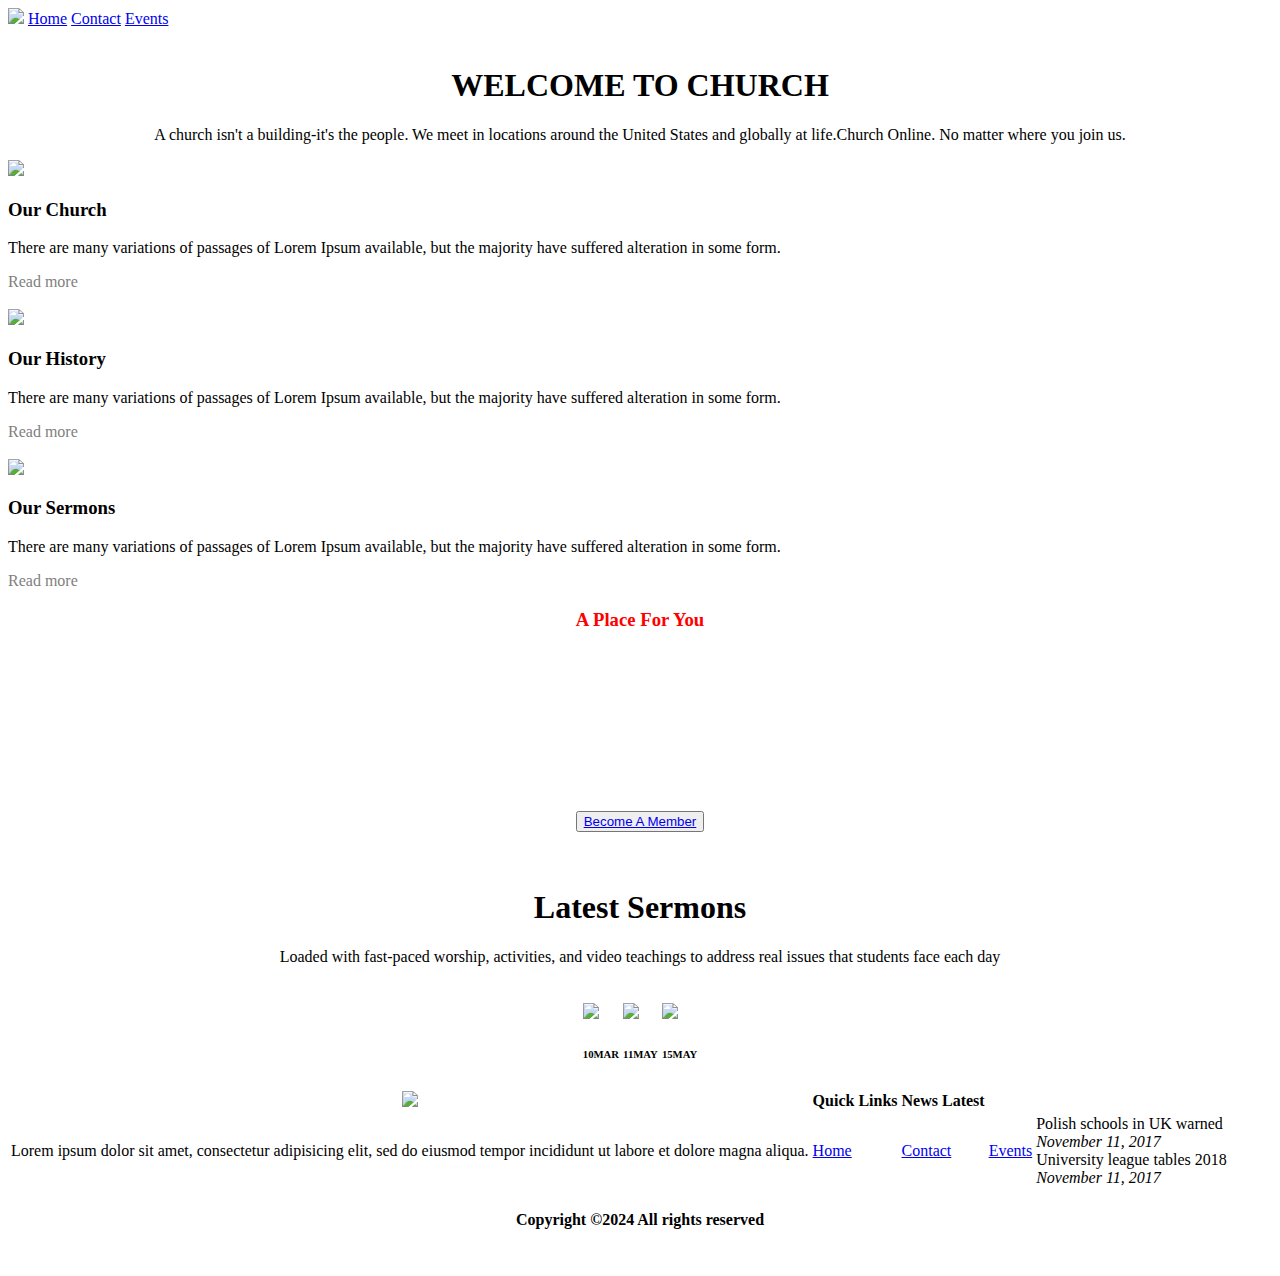
==== index.html @ 374eeed5 "Add files via upload" ====
<!DOCTYPE html>
<html lang="en">

<head>
    <meta charset="UTF-8">
    <meta name="viewport" content="width=device-width, initial-scale=1.0">
    <title>Crose - Modern Church</title>
    <link rel="stylesheet" href="/Kishan Cy Project/homepage.css">
    <link rel="stylesheet" href="https://cdn.jsdelivr.net/npm/bootstrap-icons@1.11.3/font/bootstrap-icons.min.css">
</head>
<body>
    <div class="MainDiv">
        <div class="hi">
                  <div class="mainMenu">
            <img class="part1" src="/Kishan Cy Project/logo.png.webp">
            <a class="a1" href="/Kishan Cy Project/index.html">Home</a>
            <a class="a1" href="/Kishan Cy Project/contact.html">Contact</a>
            <a class="a1" href="/Kishan Cy Project/events.html">Events</a>
        </div>
        <br>
        <div class="subDiv">
            <div class="part2">
                <center>
                    <h1>WELCOME TO CHURCH</h1>
                    <p>A church isn't a building-it's the people. We meet in locations around the United States and
                        globally
                        at
                        life.Church Online. No matter where you join us.</p>
                </center>
            </div>

            <div class="part3">
                <div class="img1">
                    <img src="/Kishan Cy Project/imagecy.jpg">
                    <h3 class="h11">Our Church</h3>
                    <p class="p1">There are many variations of passages of Lorem Ipsum available, but the majority
                        have
                        suffered alteration in some form.</p>
                    <a style="text-decoration:none; color:grey;" href="#">Read more </a>

                </div>
                <br>
                <div class="img2">
                    <img src="/Kishan Cy Project/history.webp">
                    <h3 class="h11">Our History</h3>
                    <p class="p1">There are many variations of passages of Lorem Ipsum available, but the majority
                        have
                        suffered alteration in some form.</p>
                    <a style="text-decoration:none; color:grey;" href="#">Read more </a>

                </div>
                <br>
                <div class="img3">
                    <img src="/Kishan Cy Project/sermons.webp">
                    <h3 class="h11">Our Sermons</h3>
                    <p class="p1">There are many variations of passages of Lorem Ipsum available, but the majority
                        have
                        suffered alteration in some form.</p>
                    <a style="text-decoration:none; color:grey;" href="#">Read more </a>
                </div>
            </div>
        </div>
    </div>
    <div class="part4">
        <center>
            <h3 style="padding-bottom:50px; color:red;">A Place For You</h3>
            <h1 style="padding-bottom:50px; color:white;">Find a place to connect and grow through a small group, class,
                or regular
                gathering.</h1>
            <button type="button"><a class="a2" href="#">Become A Member</a></button>
        </center>
    </div>
    <br><br>
    <div class="part5">
        <div class="part_1">
            <center>
                <h1 class="h12">Latest Sermons</h1>
                <p class="p2">Loaded with fast-paced worship, activities, and video teachings to address real issues
                    that
                    students face each day</p>
            </center>
        </div>
        <br>
        <div class="part5_2">
            <center>
                <table>
                    <tr>
                        <td>
                            <img src="/Kishan Cy Project/startnewwayofliving.webp">
                            <div class="sermons-date">
                                <h6><span>10</span>MAR</h6>
                            </div>
                        </td>

                        <td>
                            <img src="/Kishan Cy Project/whatmustido.webp">
                            <div class="sermons-date">
                                <h6><span>11</span>MAY</h6>
                            </div>
                        </td>

                        <td>
                            <img src="/Kishan Cy Project/thesecondcoming.webp">
                            <div class="sermons-date">
                                <h6><span>15</span>MAY</h6>
                            </div>
                        </td>
                    </tr>
                </table>
            </center>
        </div>
   
        <div class="divFooter">
            <footer>
                <table>
                    <tr>
                        <th><img class="imgfooter" src="=/Kishan Cy Project/logo2.webp"></th>
                        <th class="thfooter">Quick Links</th>
                        <th class="thfooter_2">News Latest</th>
                    </tr>
                    <tr>
                        <td>
                            <p class="pfooter">Lorem ipsum dolor sit amet, consectetur adipisicing elit, sed do eiusmod
                                tempor incididunt ut labore et dolore magna aliqua.</p>
                        </td>
                        <td><a class="afooter" href="/Kishan Cy Project/index.html">Home</a></td>
                        <td><a class="afooter" href="/Kishan Cy Project/contact.html">Contact</a></td>
                        <td><a class="afooter" href="/Kishan Cy Project/events.html">Events</a></td>
                        <td class="tdfooter">Polish schools in UK warned<br><i>November 11, 2017</i><br>University
                            league tables 2018<br><i>November 11, 2017</i></td>
                    </tr>
                </table>
                <div class="divFooter_p2">
                    <center>
                        <h4>Copyright ©2024 All rights reserved</h4>
                    </center>
                </div> <img>
            </footer>
        </div>
    </div>
    </div>
    </div>
</body>
</html>
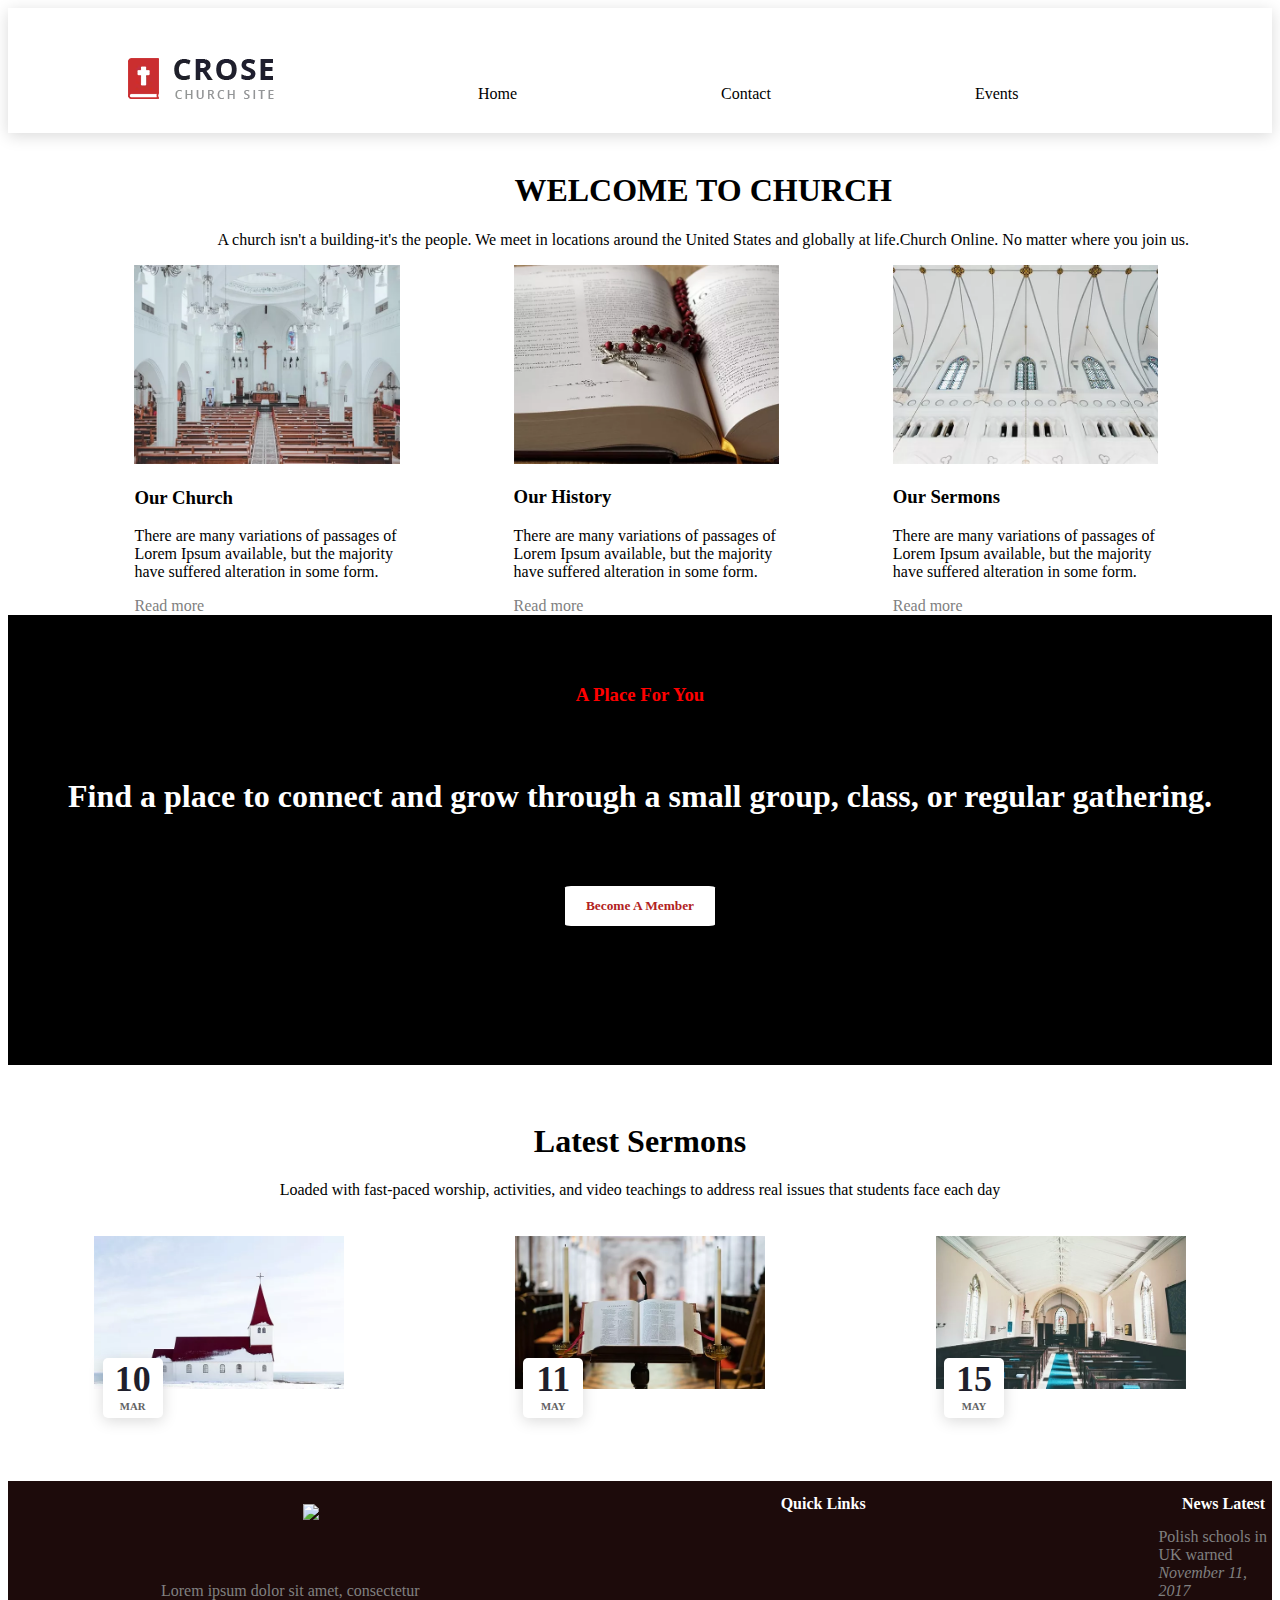
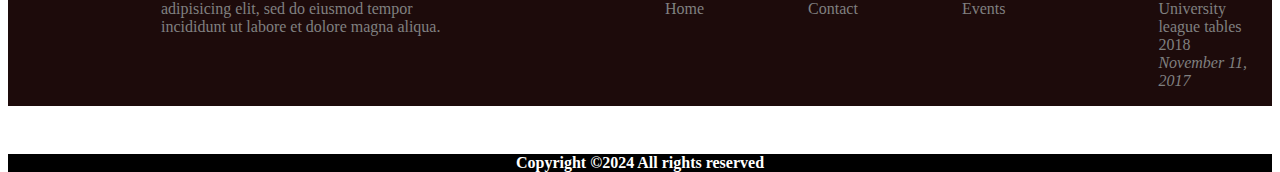
==== commit 15e0a12a: "Update index.html" ====
--- a/index.html
+++ b/index.html
@@ -5,17 +5,17 @@
     <meta charset="UTF-8">
     <meta name="viewport" content="width=device-width, initial-scale=1.0">
     <title>Crose - Modern Church</title>
-    <link rel="stylesheet" href="/Kishan Cy Project/homepage.css">
+    <link rel="stylesheet" href="/homepage.css">
     <link rel="stylesheet" href="https://cdn.jsdelivr.net/npm/bootstrap-icons@1.11.3/font/bootstrap-icons.min.css">
 </head>
 <body>
     <div class="MainDiv">
         <div class="hi">
                   <div class="mainMenu">
-            <img class="part1" src="/Kishan Cy Project/logo.png.webp">
-            <a class="a1" href="/Kishan Cy Project/index.html">Home</a>
-            <a class="a1" href="/Kishan Cy Project/contact.html">Contact</a>
-            <a class="a1" href="/Kishan Cy Project/events.html">Events</a>
+            <img class="part1" src="/logo.png.webp">
+            <a class="a1" href="/index.html">Home</a>
+            <a class="a1" href="/contact.html">Contact</a>
+            <a class="a1" href="/events.html">Events</a>
         </div>
         <br>
         <div class="subDiv">
@@ -31,7 +31,7 @@
 
             <div class="part3">
                 <div class="img1">
-                    <img src="/Kishan Cy Project/imagecy.jpg">
+                    <img src="/imagecy.jpg">
                     <h3 class="h11">Our Church</h3>
                     <p class="p1">There are many variations of passages of Lorem Ipsum available, but the majority
                         have
@@ -41,7 +41,7 @@
                 </div>
                 <br>
                 <div class="img2">
-                    <img src="/Kishan Cy Project/history.webp">
+                    <img src="/history.webp">
                     <h3 class="h11">Our History</h3>
                     <p class="p1">There are many variations of passages of Lorem Ipsum available, but the majority
                         have
@@ -51,7 +51,7 @@
                 </div>
                 <br>
                 <div class="img3">
-                    <img src="/Kishan Cy Project/sermons.webp">
+                    <img src="/sermons.webp">
                     <h3 class="h11">Our Sermons</h3>
                     <p class="p1">There are many variations of passages of Lorem Ipsum available, but the majority
                         have
@@ -86,21 +86,21 @@
                 <table>
                     <tr>
                         <td>
-                            <img src="/Kishan Cy Project/startnewwayofliving.webp">
+                            <img src="/startnewwayofliving.webp">
                             <div class="sermons-date">
                                 <h6><span>10</span>MAR</h6>
                             </div>
                         </td>
 
                         <td>
-                            <img src="/Kishan Cy Project/whatmustido.webp">
+                            <img src="/whatmustido.webp">
                             <div class="sermons-date">
                                 <h6><span>11</span>MAY</h6>
                             </div>
                         </td>
 
                         <td>
-                            <img src="/Kishan Cy Project/thesecondcoming.webp">
+                            <img src="/thesecondcoming.webp">
                             <div class="sermons-date">
                                 <h6><span>15</span>MAY</h6>
                             </div>
@@ -114,7 +114,7 @@
             <footer>
                 <table>
                     <tr>
-                        <th><img class="imgfooter" src="=/Kishan Cy Project/logo2.webp"></th>
+                        <th><img class="imgfooter" src="=/logo2.webp"></th>
                         <th class="thfooter">Quick Links</th>
                         <th class="thfooter_2">News Latest</th>
                     </tr>
@@ -123,9 +123,9 @@
                             <p class="pfooter">Lorem ipsum dolor sit amet, consectetur adipisicing elit, sed do eiusmod
                                 tempor incididunt ut labore et dolore magna aliqua.</p>
                         </td>
-                        <td><a class="afooter" href="/Kishan Cy Project/index.html">Home</a></td>
-                        <td><a class="afooter" href="/Kishan Cy Project/contact.html">Contact</a></td>
-                        <td><a class="afooter" href="/Kishan Cy Project/events.html">Events</a></td>
+                        <td><a class="afooter" href="/index.html">Home</a></td>
+                        <td><a class="afooter" href="/contact.html">Contact</a></td>
+                        <td><a class="afooter" href="/events.html">Events</a></td>
                         <td class="tdfooter">Polish schools in UK warned<br><i>November 11, 2017</i><br>University
                             league tables 2018<br><i>November 11, 2017</i></td>
                     </tr>
@@ -141,4 +141,4 @@
     </div>
     </div>
 </body>
-</html>+</html>
--- a/homepage.css
+++ b/homepage.css
@@ -0,0 +1,165 @@
+.a1 {
+    text-decoration: none;
+    padding-left: 200px;
+    color: black;
+}
+
+.subDiv {
+    width: 90%;
+    margin: 0 10%;
+
+}
+
+.part3 {
+    display: flex;
+    justify-content: flex-start;
+    align-items: flex-start;
+    align-content: flex-start;
+    border-radius: 2%;
+}
+
+.part3 img {
+    width: 70%;
+}
+
+.part3 p {
+    width: 70%;
+}
+
+.part4 {
+    background-image: url('/Image/backgroundimage.jpg');
+    height: 400px;
+    background-color: black;
+}
+
+button {
+    background-color: white;
+    border: none;
+    color: firebrick;
+    height: 40px;
+    width: 150px;
+    font-family: Segoe UI;
+    font-weight: bolder;
+    border-radius: 4%;
+}
+
+.part1 {
+    padding-left: 120px;
+    padding-top: 50px;
+}
+
+.part4 {
+    padding-top: 50px;
+}
+
+.part5 {
+    display: flex;
+    flex-direction: column;
+}
+
+.part5_2 table {
+    text-align: center;
+}
+
+.part5_2 table tr td img {
+    width: 60%;
+    text-align: center;
+}
+
+.sermons-date {
+    transition-duration: 500ms;
+    box-shadow: 0 3px 15px 0 rgba(0, 0, 0, 0.15);
+    width: 60px;
+    height: 60px;
+    border-radius: 5px;
+    position: relative;
+    left: 22%;
+    top: -60px;
+    background-color: #ffffff;
+}
+
+.sermons-date:hover {
+    position: relative;
+    top: -75px;
+    background-color: firebrick;
+    color: white;
+}
+
+.sermons-date h6 {
+    transition-duration: 500ms;
+    margin-bottom: 0;
+    text-align: center;
+    font-weight: 600;
+    color: #636363;
+}
+
+.sermons-date h6 span {
+    transition-duration: 500ms;
+    display: block;
+    font-size: 36px;
+    font-weight: 700;
+    color: #1f1f2c;
+}
+
+.sermons-date h6:hover,
+.sermons-date h6 span:hover {
+    color: white;
+}
+
+.a2 {
+    text-decoration: none;
+    color: firebrick;
+}
+
+.divFooter {
+    background-color:#1d0b0b;
+    height:225px;
+}
+
+.afooter {
+    color:grey;
+    text-decoration: none;
+    padding-left: 50px;
+    padding-right: 50px;
+}
+
+.pfooter {
+    width: 300px;
+    padding-left: 150px;
+    padding-right: 150px;
+    color:grey;
+}
+
+.divFooter_p2 {
+    background-color: black;
+    color: white;
+    position: relative;
+    bottom:-40px;
+}
+
+.tdfooter {
+    padding-left: 100px;
+    color:grey;
+}
+
+.imgfooter {
+    padding-top:20px;
+    color:white;
+}
+
+.thfooter {
+    position: relative;
+    left: 11%;
+    color:white;
+}
+
+.thfooter_2 {
+    position: relative;
+    left: 31%;
+    color:white;
+}
+
+.mainMenu {
+    box-shadow: 0 3px 15px 0 rgba(0, 0, 0, 0.15);
+    height:125px;
+}